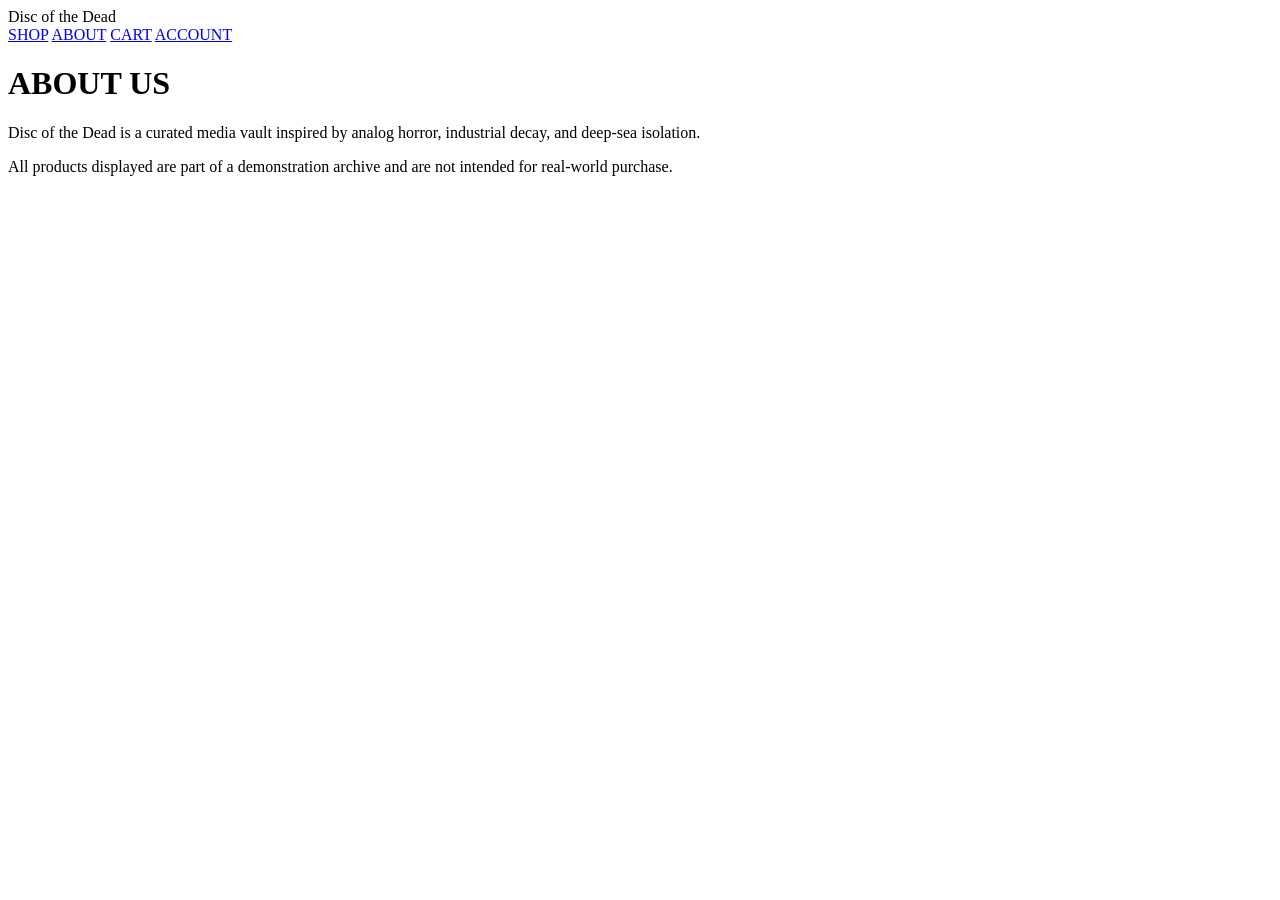
==== about.html @ 61c45964 "Update title and branding in about.html" ====
<!DOCTYPE html>
<html lang="en">
<head>
  <meta charset="UTF-8" />
  <meta name="viewport" content="width=device-width, initial-scale=1.0" />
  <title>Disc of the Dead</title>

  <link rel="preconnect" href="https://fonts.googleapis.com">
  <link href="https://fonts.googleapis.com/css2?family=Inter&family=Cinzel&family=JetBrains+Mono&display=swap" rel="stylesheet">
  <link rel="stylesheet" href="styles.css">
</head>
<body>

<header>
  <div class="nav">
  <div class="logo">Disc of the Dead</div>

  <nav class="nav-links">
    <a href="index.html">SHOP</a>
    <a href="about.html">ABOUT</a>
    <a href="cart.html">CART</a>
    <a href="account.html">ACCOUNT</a>
  </nav>
</div>

</header>

<main class="product-page">
  <div class="product-wrapper">
    <div class="product-meta">
      <h1>ABOUT US</h1>

      <p class="product-description">
        Disc of the Dead is a curated media vault inspired by analog horror,
        industrial decay, and deep-sea isolation.
      </p>

     
      <p class="product-description">
        All products displayed are part of a demonstration archive and
        are not intended for real-world purchase.
      </p>
    </div>
  </div>
</main>

</body>
</html>
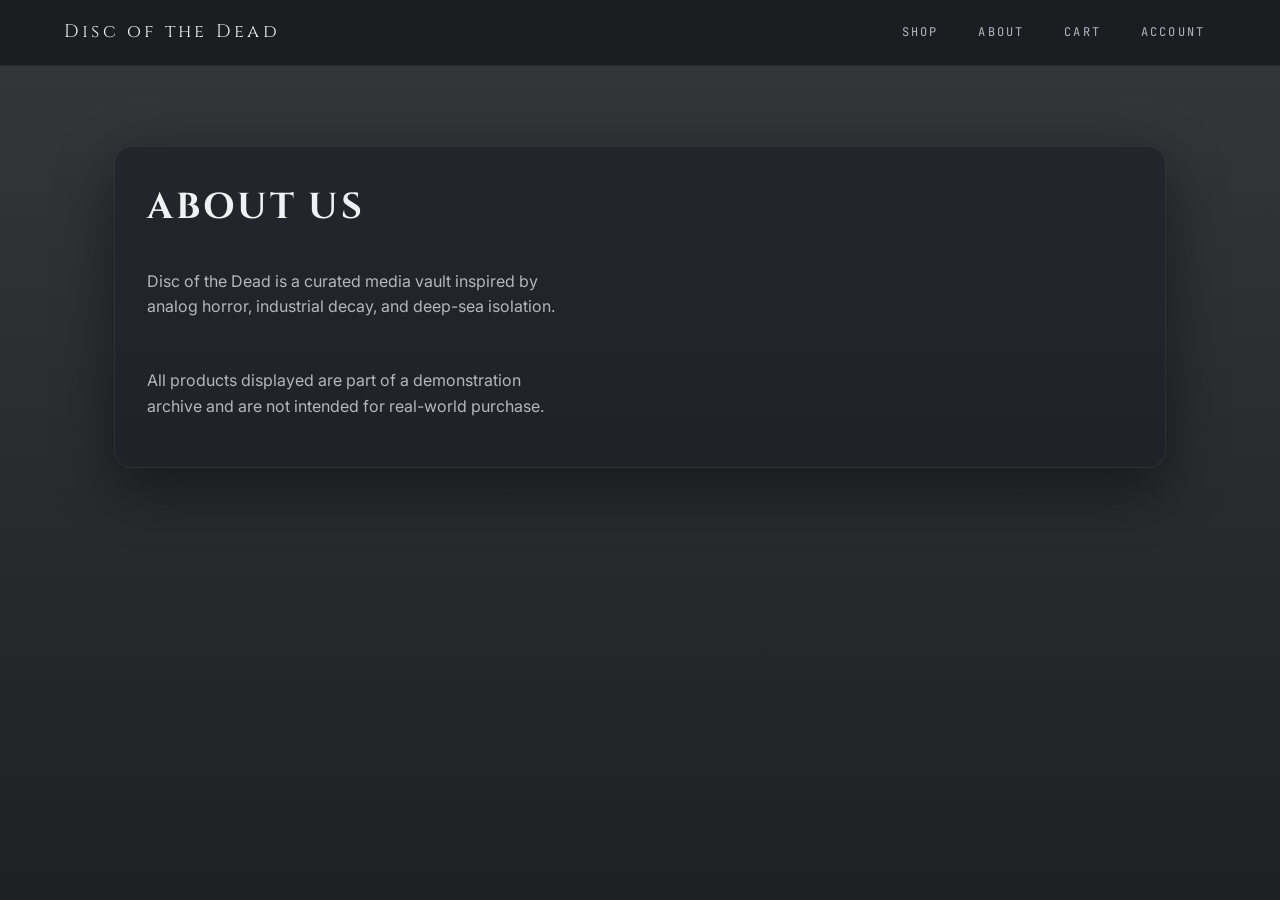
==== commit faf2369e: "Update stylesheet link path in about.html" ====
--- a/about.html
+++ b/about.html
@@ -7,7 +7,7 @@
 
   <link rel="preconnect" href="https://fonts.googleapis.com">
   <link href="https://fonts.googleapis.com/css2?family=Inter&family=Cinzel&family=JetBrains+Mono&display=swap" rel="stylesheet">
-  <link rel="stylesheet" href="styles.css">
+<link rel="stylesheet" href="css/styles.css">
 </head>
 <body>
 
--- a/css/styles.css
+++ b/css/styles.css
@@ -0,0 +1,421 @@
+:root {
+    --bg: #121417;
+    --panel: #1a1e23;
+    --ink: #f0f1f3;
+    --muted: #b2b7c0;
+
+    --accent: #c43a2f;
+    --accent-soft: rgba(196,58,47,0.18);
+
+    --radius: 18px;
+    --blur: blur(10px);
+    --shadow: 0 20px 60px rgba(0,0,0,.45);
+}
+
+* {
+    box-sizing: border-box;
+}
+
+body {
+    margin: 0;
+    background:
+    linear-gradient(
+        rgba(18,20,23,0.85),
+        rgba(18,20,23,0.95)
+    ),
+        url("bilds/iron-lung-bg.avif");
+    background-size: cover;
+    background-position: center;
+    background-attachment: fixed;
+
+    color: var(--ink);
+    font-family: Inter, system-ui, sans-serif;
+    line-height: 1.6;
+}
+
+
+header {
+    position: sticky;
+    top: 0;
+    z-index: 50;
+    backdrop-filter: var(--blur);
+    background: rgba(18,20,23,0.7);
+    border-bottom: 1px solid rgba(255,255,255,0.06);
+}
+
+.nav {
+    max-width: 1200px;
+    margin: auto;
+    padding: 16px 24px;
+    display: flex;
+    justify-content: space-between;
+    align-items: center;
+}
+
+
+.nav-links {
+  display: flex;
+  gap: 18px;
+}
+
+.nav-links a {
+  font-family: "JetBrains Mono", monospace;
+  font-size: 12px;
+  letter-spacing: 0.18em;
+  text-decoration: none;
+  color: var(--muted);
+  padding: 6px 10px;
+  border-radius: 6px;
+  border: 1px solid transparent;
+  transition: all 0.25s ease;
+}
+
+.nav-links a:hover {
+  color: var(--ink);
+  border-color: rgba(255,255,255,0.2);
+  background: rgba(255,255,255,0.04);
+}
+
+
+.logo {
+    font-family: Cinzel, serif;
+    letter-spacing: 0.18em;
+    font-size: 18px;
+}
+
+.nav button {
+    background: rgba(255,255,255,0.03);
+    border: 1px solid rgba(255,255,255,0.15);
+    color: var(--ink);
+    padding: 8px 14px;
+    border-radius: 999px;
+    cursor: pointer;
+}
+
+
+.hero {
+    max-width: 1200px;
+    margin: 80px auto 40px;
+    padding: 0 24px;
+}
+
+.hero h1 {
+    font-family: Cinzel, serif;
+    font-size: clamp(32px, 4vw, 52px);
+    letter-spacing: 0.08em;
+    margin-bottom: 16px;
+}
+
+.hero p {
+    max-width: 520px;
+    color: var(--muted);
+}
+
+.cta {
+    margin-top: 24px;
+    display: flex;
+    gap: 12px;
+}
+
+.cta button {
+    padding: 12px 22px;
+    border-radius: 999px;
+    border: none;
+    cursor: pointer;
+    font-weight: 600;
+}
+
+.primary {
+    background: linear-gradient(
+    180deg,
+    #d4473b,
+    #b32f26
+    );
+    color: white;
+}
+
+.ghost {
+    background: transparent;
+    border: 1px solid rgba(255,255,255,0.2);
+    color: var(--ink);
+}
+
+
+.grid {
+    max-width: 1200px;
+    margin: 40px auto 120px;
+    padding: 0 24px;
+    display: grid;
+    gap: 28px;
+    grid-template-columns: repeat(auto-fill, minmax(240px, 1fr));
+}
+
+
+.card {
+    position: relative;
+    background:
+    linear-gradient(
+        180deg,
+        rgba(255,255,255,0.06),
+        rgba(255,255,255,0.01)
+    );
+    border-radius: var(--radius);
+    overflow: hidden;
+    box-shadow: var(--shadow);
+    border: 1px solid rgba(255,255,255,0.06);
+    transition: transform .35s ease, box-shadow .35s ease;
+}
+
+.card:hover {
+    transform: translateY(-8px);
+}
+
+.card::after {
+    content: "";
+    position: absolute;
+    inset: 0;
+    background: repeating-linear-gradient(
+    0deg,
+    rgba(255,255,255,0.02),
+    rgba(255,255,255,0.02) 1px,
+    transparent 1px,
+    transparent 3px
+    );
+    pointer-events: none;
+    opacity: 0.15;
+}
+
+.poster {
+    height: 320px;
+    background-size: cover;
+    background-position: center;
+    filter: saturate(0.85) contrast(1.05);
+}
+
+.card-content {
+    padding: 18px;
+}
+
+.card h3 {
+    margin: 0 0 6px;
+    font-size: 18px;
+}
+
+.card span {
+    color: var(--muted);
+    font-size: 14px;
+}
+
+
+.price-cart {
+    margin-top: 14px;
+    display: flex;
+    justify-content: space-between;
+    align-items: center;
+}
+
+.add {
+    background: rgba(196,58,47,0.2);
+    border: 1px solid rgba(196,58,47,0.5);
+    color: #ffd0cc;
+    padding: 6px 12px;
+    border-radius: 999px;
+    cursor: pointer;
+}
+
+
+.cart-panel {
+    position: fixed;
+    top: 0;
+    right: 0;
+    width: 360px;
+    height: 100%;
+    padding: 24px;
+    background: rgba(26,30,35,0.95);
+    backdrop-filter: var(--blur);
+    box-shadow: var(--shadow);
+    transform: translateX(100%);
+    transition: transform .4s ease;
+}
+
+.cart-panel.open {
+    transform: translateX(0);
+}
+
+.cart-item {
+    display: flex;
+    justify-content: space-between;
+    margin-bottom: 12px;
+    font-size: 14px;
+}
+
+.ui-label,
+.price,
+.cart-item span:last-child {
+    font-family: "JetBrains Mono", monospace;
+    letter-spacing: 0.08em;
+    font-size: 13px;
+}
+
+.section-label {
+    font-family: "JetBrains Mono", monospace;
+    font-size: 11px;
+    letter-spacing: 0.2em;
+    color: var(--muted);
+    opacity: 0.7;
+    margin-bottom: 8px;
+}
+
+
+
+@media (max-width: 900px) {
+    .hero {
+    margin-top: 48px;
+    }
+}
+
+
+
+.campaign {
+    position: relative;
+    background:
+    linear-gradient(
+        90deg,
+        rgba(196,58,47,0.85),
+        rgba(120,25,25,0.85)
+    );
+    color: #fff;
+    overflow: hidden;
+}
+
+.campaign-inner {
+    max-width: 1200px;
+    margin: auto;
+    padding: 14px 24px;
+    display: flex;
+    align-items: center;
+    gap: 16px;
+}
+
+.campaign-label {
+    font-family: "JetBrains Mono", monospace;
+    font-size: 11px;
+    letter-spacing: 0.25em;
+    background: rgba(0,0,0,0.35);
+    padding: 4px 8px;
+    border-radius: 4px;
+}
+
+.campaign p {
+    margin: 0;
+    font-size: 14px;
+    letter-spacing: 0.04em;
+}
+
+.campaign::after {
+    content: "";
+    position: absolute;
+    inset: 0;
+    background: linear-gradient(
+    120deg,
+    transparent 30%,
+    rgba(255,255,255,0.15),
+    transparent 70%
+    );
+    animation: signalSweep 4s infinite;
+    pointer-events: none;
+}
+
+@keyframes signalSweep {
+    0% { transform: translateX(-100%); }
+    100% { transform: translateX(100%); }
+}
+
+
+
+
+
+.product-page {
+    max-width: 1100px;
+    margin: 80px auto 120px;
+    padding: 0 24px;
+}
+
+.product-wrapper {
+    display: grid;
+    grid-template-columns: 1fr 1.2fr;
+    gap: 48px;
+    background: rgba(26,30,35,0.6);
+    border: 1px solid rgba(255,255,255,0.06);
+    border-radius: var(--radius);
+    padding: 32px;
+    box-shadow: var(--shadow);
+}
+
+.product-image {
+    height: 460px;
+    background-size: cover;
+    background-position: center;
+    border-radius: var(--radius);
+    filter: saturate(0.9) contrast(1.05);
+}
+
+.product-meta {
+    display: flex;
+    flex-direction: column;
+    gap: 16px;
+}
+
+.product-label {
+    font-family: "JetBrains Mono", monospace;
+    font-size: 11px;
+    letter-spacing: 0.25em;
+    color: var(--muted);
+}
+
+.product-meta h1 {
+    font-family: Cinzel, serif;
+    font-size: 36px;
+    letter-spacing: 0.08em;
+    margin: 0;
+}
+
+.product-description {
+    color: var(--muted);
+    max-width: 520px;
+}
+
+.product-price {
+    font-family: "JetBrains Mono", monospace;
+    font-size: 22px;
+    letter-spacing: 0.08em;
+}
+
+.product-actions {
+    margin-top: 24px;
+    display: flex;
+    gap: 16px;
+}
+
+.product-actions button {
+    padding: 14px 26px;
+    border-radius: 999px;
+    border: none;
+    cursor: pointer;
+    font-weight: 600;
+}
+
+.load {
+    background: linear-gradient(180deg, #d4473b, #b32f26);
+    color: white;
+}
+
+@media (max-width: 900px) {
+    .product-wrapper {
+    grid-template-columns: 1fr;
+    }
+
+    .product-image {
+    height: 320px;
+    }
+}
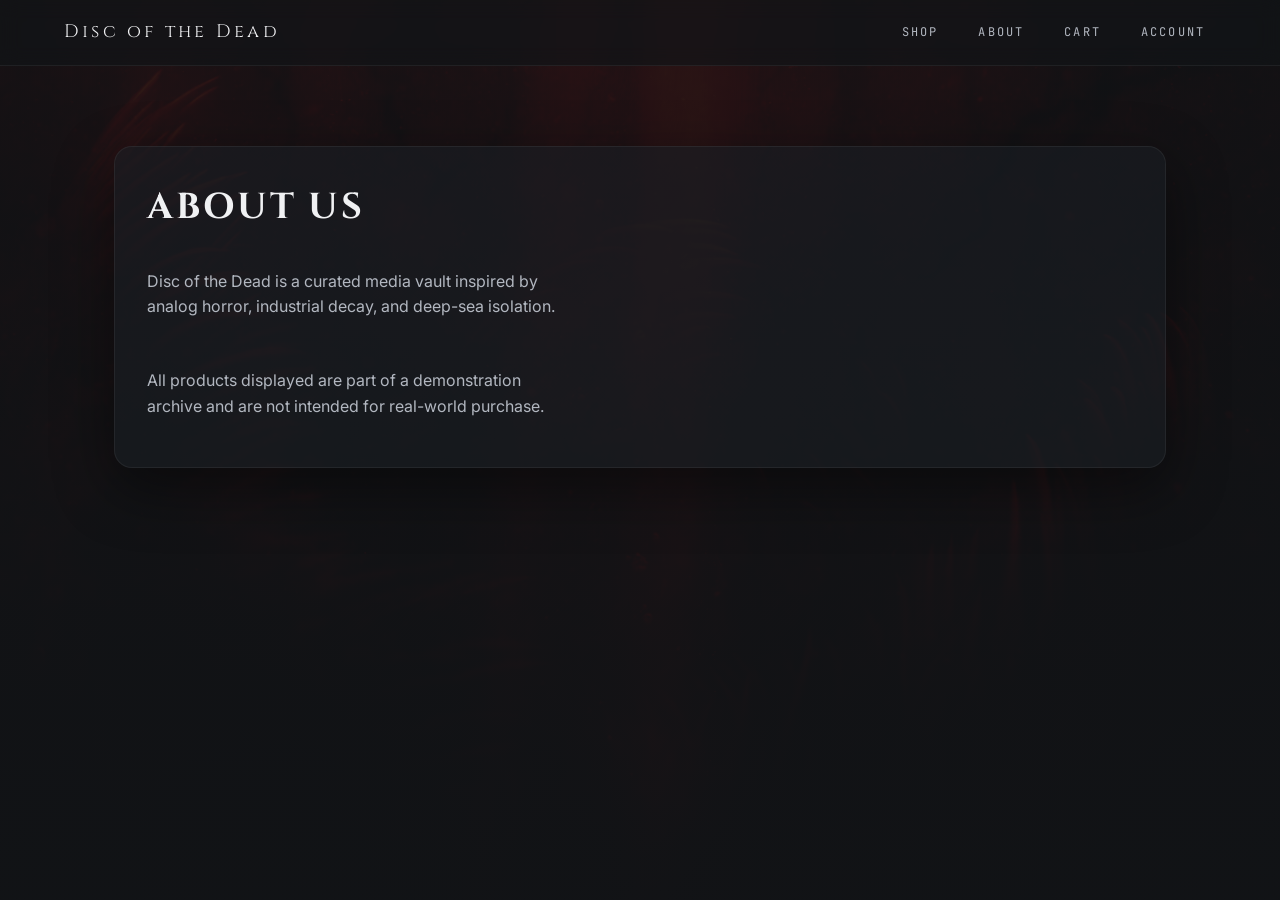
==== commit bcb55f77: "Update SHOP link to point to shop.html" ====
--- a/about.html
+++ b/about.html
@@ -16,7 +16,7 @@
   <div class="logo">Disc of the Dead</div>
 
   <nav class="nav-links">
-    <a href="index.html">SHOP</a>
+    <a href="shop.html">SHOP</a>
     <a href="about.html">ABOUT</a>
     <a href="cart.html">CART</a>
     <a href="account.html">ACCOUNT</a>
--- a/css/styles.css
+++ b/css/styles.css
@@ -23,7 +23,7 @@
         rgba(18,20,23,0.85),
         rgba(18,20,23,0.95)
     ),
-        url("bilds/iron-lung-bg.avif");
+        url("../bilds/iron-lung-bg.avif");
     background-size: cover;
     background-position: center;
     background-attachment: fixed;
@@ -33,6 +33,10 @@
     line-height: 1.6;
 }
 
+
+html {
+  scroll-behavior: smooth;
+}
 
 header {
     position: sticky;
@@ -126,13 +130,36 @@
 }
 
 .primary {
+    display: inline-flex;              
+    align-items: center;
+    justify-content: center;
+
+    padding: 12px 22px;               
+    border-radius: 999px;
+
     background: linear-gradient(
-    180deg,
-    #d4473b,
-    #b32f26
+        180deg,
+        #d4473b,
+        #b32f26
     );
+
     color: white;
-}
+    text-decoration: none;             
+
+    font-weight: 600;
+    cursor: pointer;
+
+    border: none;
+    transition: transform 0.25s ease,
+                box-shadow 0.25s ease;
+}
+
+
+.primary:hover {
+    transform: translateY(-2px);
+    box-shadow: 0 8px 20px rgba(196,58,47,0.35);
+}
+
 
 .ghost {
     background: transparent;
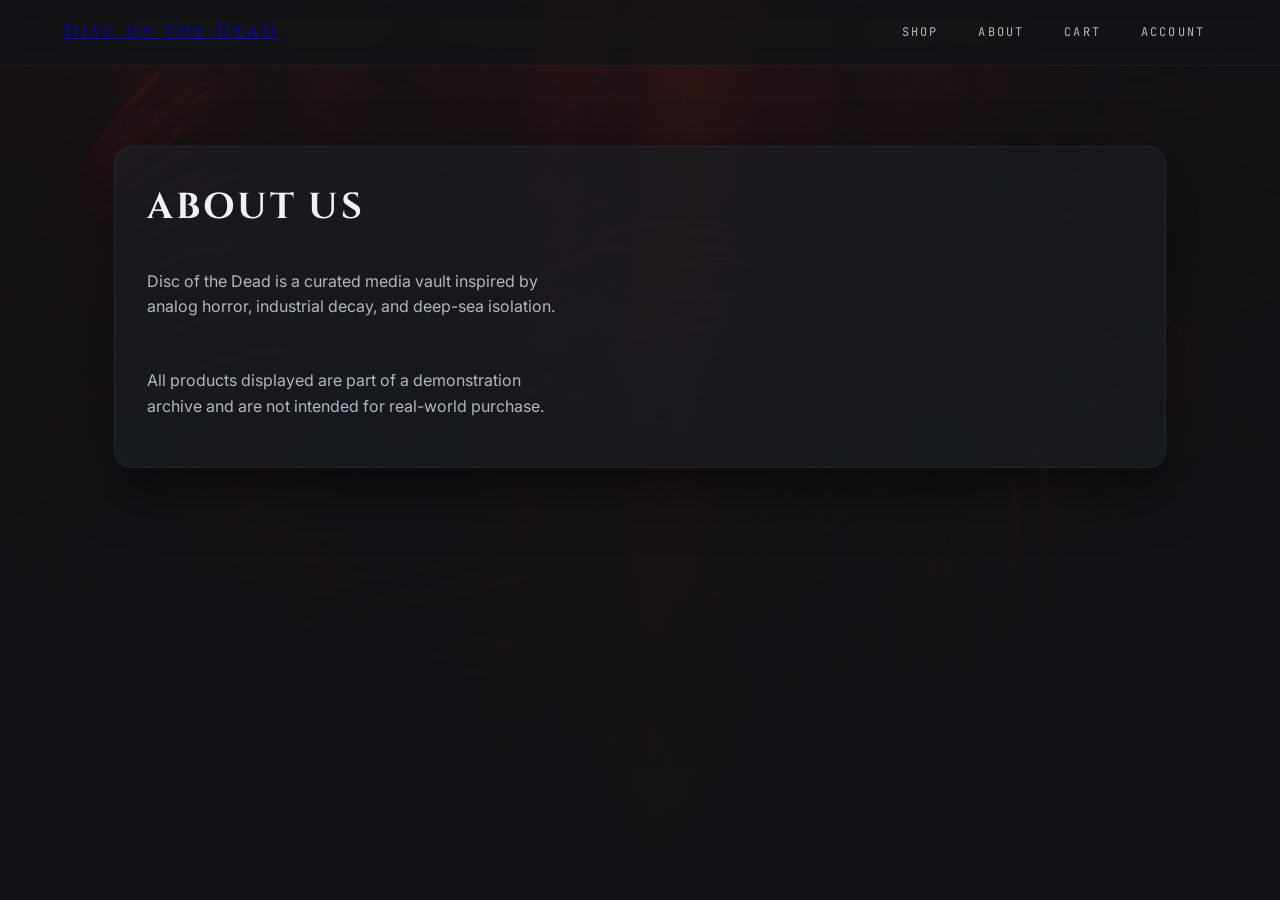
==== commit ad3d555e: "Update logo to be a link in about.html" ====
--- a/about.html
+++ b/about.html
@@ -13,7 +13,10 @@
 
 <header>
   <div class="nav">
-  <div class="logo">Disc of the Dead</div>
+  <a href="index.html" class="logo">
+  Disc of the Dead
+</a>
+
 
   <nav class="nav-links">
     <a href="shop.html">SHOP</a>
--- a/css/styles.css
+++ b/css/styles.css
@@ -73,6 +73,13 @@
   border: 1px solid transparent;
   transition: all 0.25s ease;
 }
+
+.nav-links a.active {
+  color: var(--ink);
+  border-color: rgba(196,58,47,0.6);
+  background: rgba(196,58,47,0.08);
+}
+
 
 .nav-links a:hover {
   color: var(--ink);
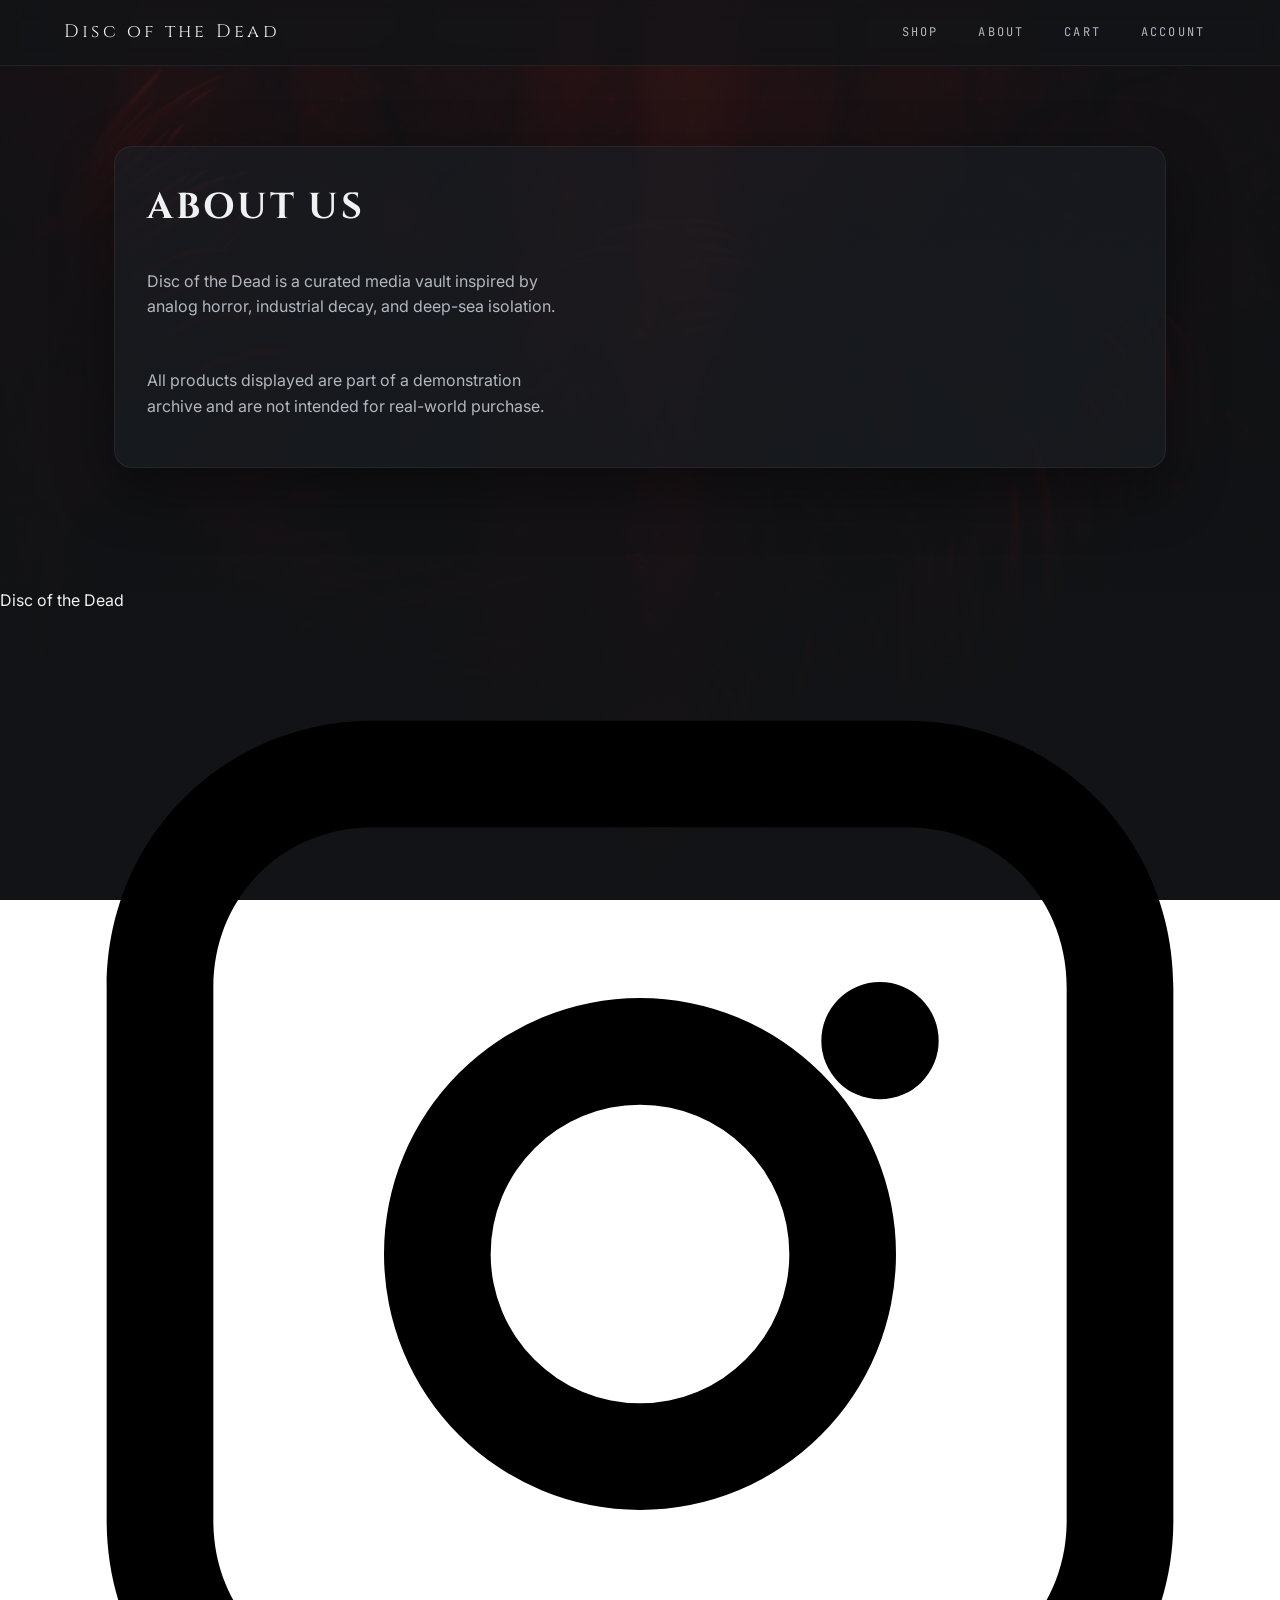
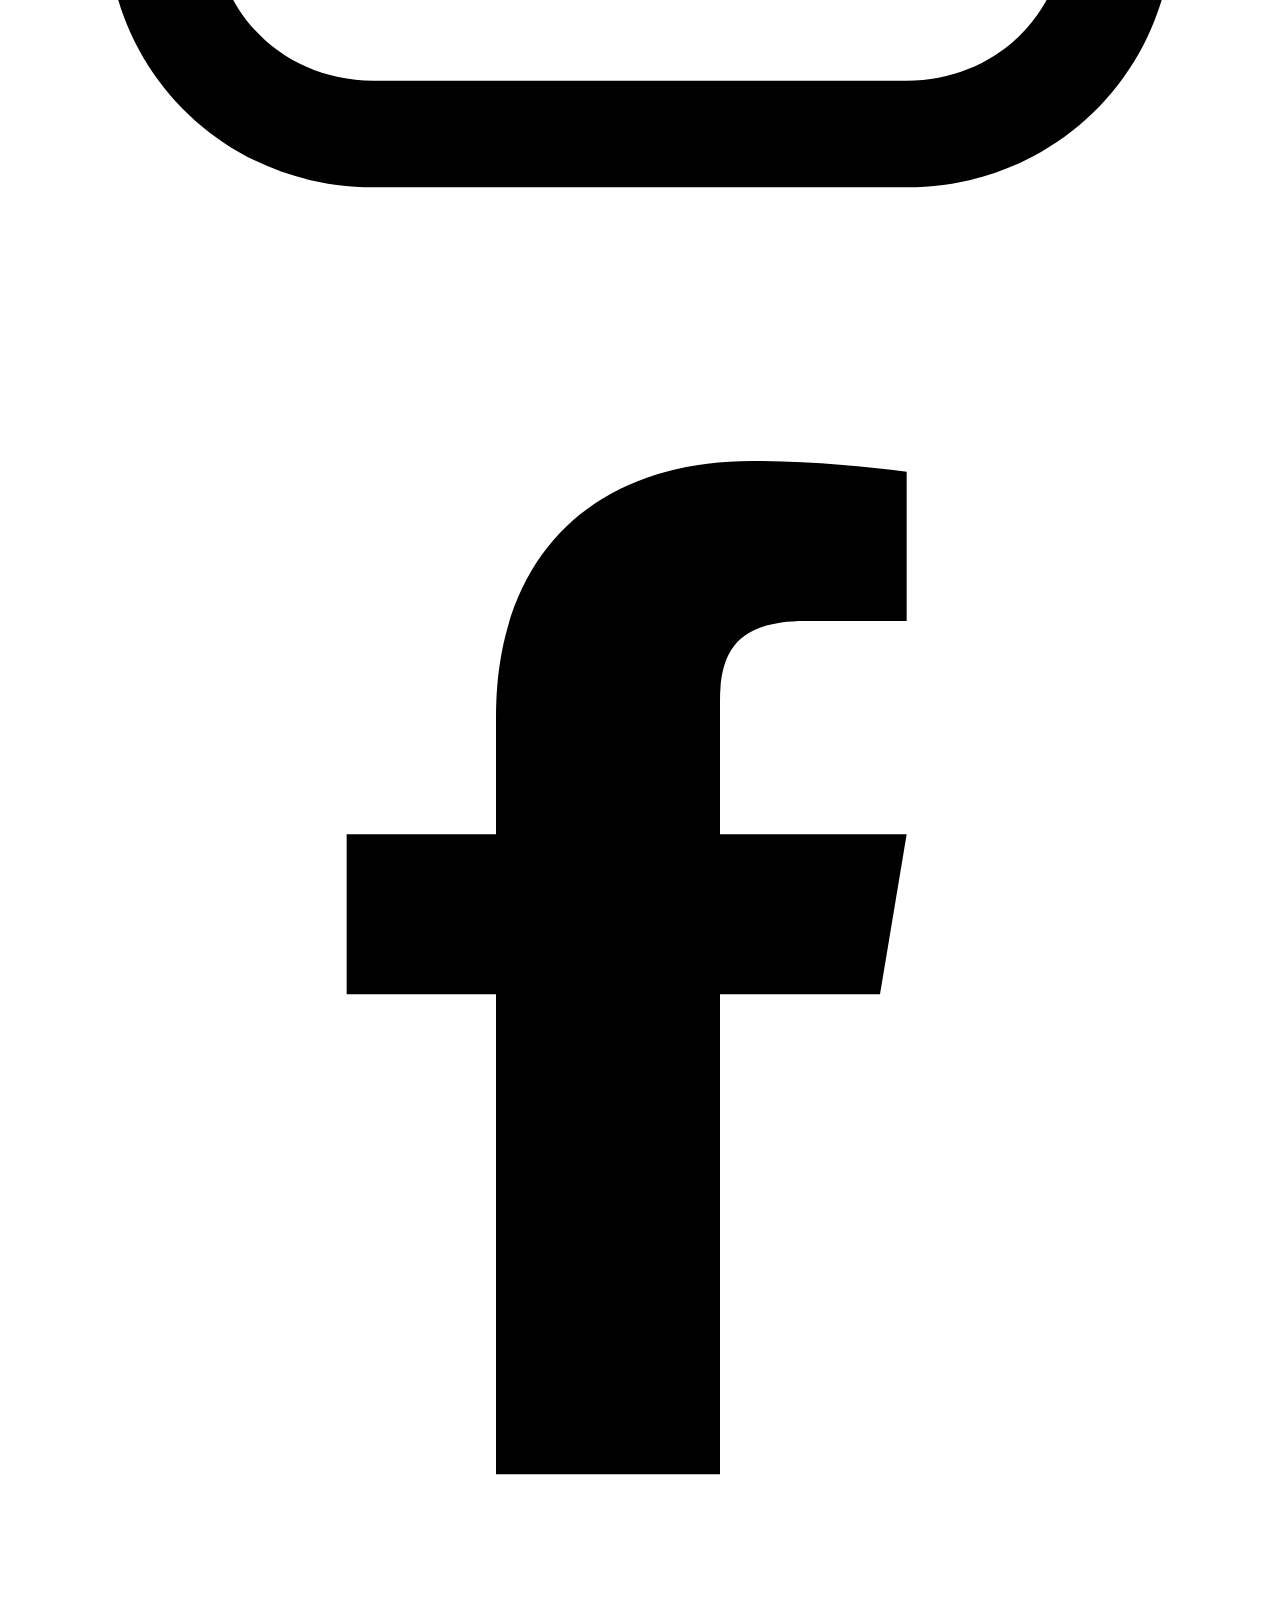
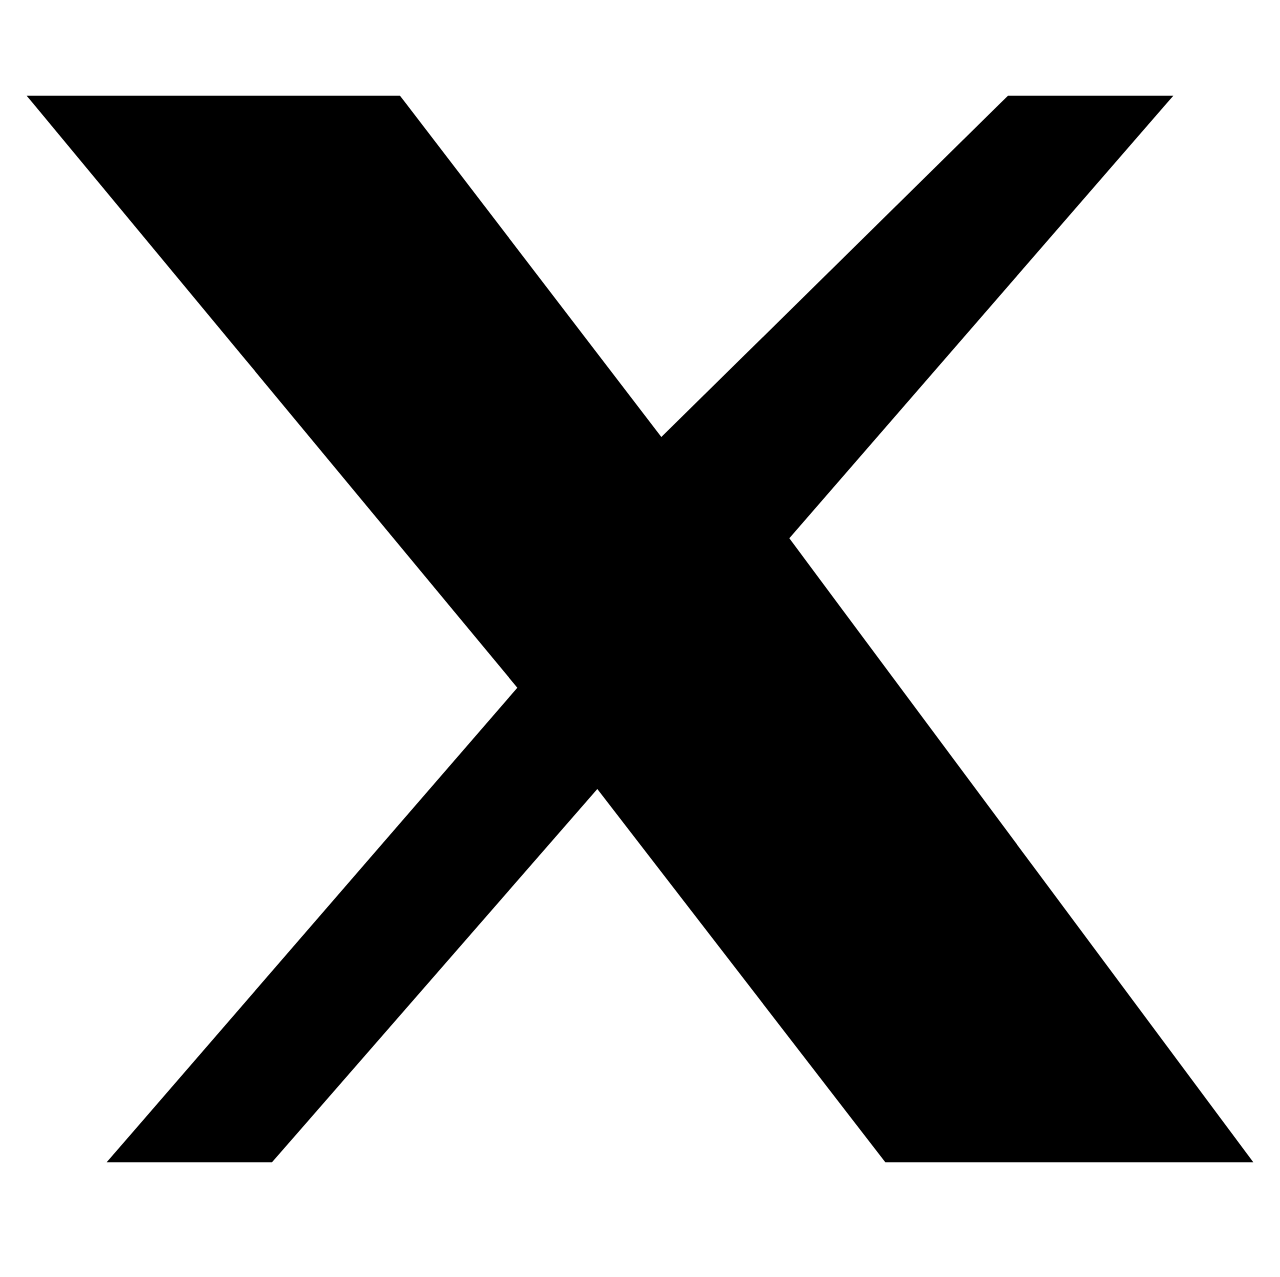
==== commit 35b60e2b: "Update about.html" ====
--- a/about.html
+++ b/about.html
@@ -47,5 +47,38 @@
   </div>
 </main>
 
+  <footer class="footer">
+  <div class="footer-inner">
+
+    <div class="footer-brand">
+      Disc of the Dead
+    </div>
+
+    <div class="footer-social">
+
+      <a href="#" aria-label="Instagram">
+        <svg viewBox="0 0 24 24">
+          <path d="M7 2C4.2 2 2 4.2 2 7v10c0 2.8 2.2 5 5 5h10c2.8 0 5-2.2 5-5V7c0-2.8-2.2-5-5-5H7zm10 2c1.7 0 3 1.3 3 3v10c0 1.7-1.3 3-3 3H7c-1.7 0-3-1.3-3-3V7c0-1.7 1.3-3 3-3h10zm-5 3.2A4.8 4.8 0 1 0 16.8 12 4.8 4.8 0 0 0 12 7.2zm0 2A2.8 2.8 0 1 1 9.2 12 2.8 2.8 0 0 1 12 9.2zm4.5-2.3a1.1 1.1 0 1 0 1.1 1.1 1.1 1.1 0 0 0-1.1-1.1z"/>
+        </svg>
+      </a>
+
+      <a href="#" aria-label="Facebook">
+        <svg viewBox="0 0 24 24">
+          <path d="M13.5 22v-9h3l.5-3h-3.5V7.5c0-.9.3-1.5 1.6-1.5H17V3.2c-.8-.1-1.8-.2-2.9-.2-2.9 0-4.8 1.7-4.8 4.8V10H6.5v3h2.8v9h4.2z"/>
+        </svg>
+      </a>
+
+      <a href="#" aria-label="X">
+        <svg viewBox="0 0 24 24">
+          <path d="M18.9 2H22l-7.2 8.3L23.5 22h-6.9l-5.4-7-6.1 7H2l7.7-8.9L.5 2h7l4.9 6.4L18.9 2z"/>
+        </svg>
+      </a>
+
+    </div>
+
+  </div>
+</footer>
+
+
 </body>
 </html>
--- a/css/styles.css
+++ b/css/styles.css
@@ -92,6 +92,9 @@
     font-family: Cinzel, serif;
     letter-spacing: 0.18em;
     font-size: 18px;
+
+    text-decoration: none;   
+    color: var(--ink);       
 }
 
 .nav button {
@@ -248,6 +251,25 @@
     align-items: center;
 }
 
+.price {
+  display: flex;
+  gap: 10px;
+  align-items: center;
+}
+
+.price .old {
+  text-decoration: line-through;
+  color: var(--muted);
+  opacity: 0.6;
+  font-size: 13px;
+}
+
+.price .new {
+  color: var(--ink);
+  font-weight: 600;
+}
+
+
 .add {
     background: rgba(196,58,47,0.2);
     border: 1px solid rgba(196,58,47,0.5);
@@ -453,3 +475,121 @@
     height: 320px;
     }
 }
+
+
+
+.carousel {
+  max-width: 1200px;
+  margin: 40px auto;
+  padding: 0 24px;
+}
+
+.carousel-track {
+  position: relative;
+  height: 320px;              
+  border-radius: var(--radius);
+  overflow: hidden;
+  box-shadow: var(--shadow);
+  border: 1px solid rgba(255,255,255,0.08);
+}
+
+
+.carousel-slide {
+  position: absolute;
+  inset: 0;
+
+  background-size: cover;
+  background-position: center;
+
+  opacity: 0;
+  transform: scale(1.05);     
+  transition: opacity 0.8s ease, transform 1.2s ease;
+
+  cursor: pointer;
+}
+
+
+.carousel-slide.active {
+  opacity: 1;
+  transform: scale(1);
+}
+
+
+.carousel-overlay {
+  position: absolute;
+  inset: 0;
+
+  background: linear-gradient(
+    180deg,
+    rgba(0,0,0,0.2),
+    rgba(0,0,0,0.75)
+  );
+
+  display: flex;
+  align-items: flex-end;
+  padding: 28px;
+}
+
+
+.carousel-overlay h2 {
+  font-family: Cinzel, serif;
+  font-size: 28px;
+  letter-spacing: 0.12em;
+  margin: 0;
+}
+
+.carousel-slide::after {
+  content: "";
+  position: absolute;
+  inset: 0;
+
+  background: repeating-linear-gradient(
+    0deg,
+    rgba(255,255,255,0.02),
+    rgba(255,255,255,0.02) 1px,
+    transparent 1px,
+    transparent 3px
+  );
+
+  opacity: 0.15;
+  pointer-events: none;
+}
+
+
+
+.qty-controls {
+  display: flex;
+  gap: 10px;
+  align-items: center;
+  margin-top: 6px;
+}
+
+.qty-controls button {
+  width: 24px;
+  height: 24px;
+  border-radius: 50%;
+  border: 1px solid rgba(255,255,255,0.2);
+  background: transparent;
+  color: var(--ink);
+  cursor: pointer;
+}
+
+.qty-controls button:hover {
+  border-color: var(--accent);
+}
+
+
+.checkout-form {
+  display: grid;
+  gap: 12px;
+  margin-top: 20px;
+}
+
+.checkout-form input {
+  background: rgba(255,255,255,0.04);
+  border: 1px solid rgba(255,255,255,0.12);
+  padding: 12px;
+  border-radius: 10px;
+  color: var(--ink);
+}
+
